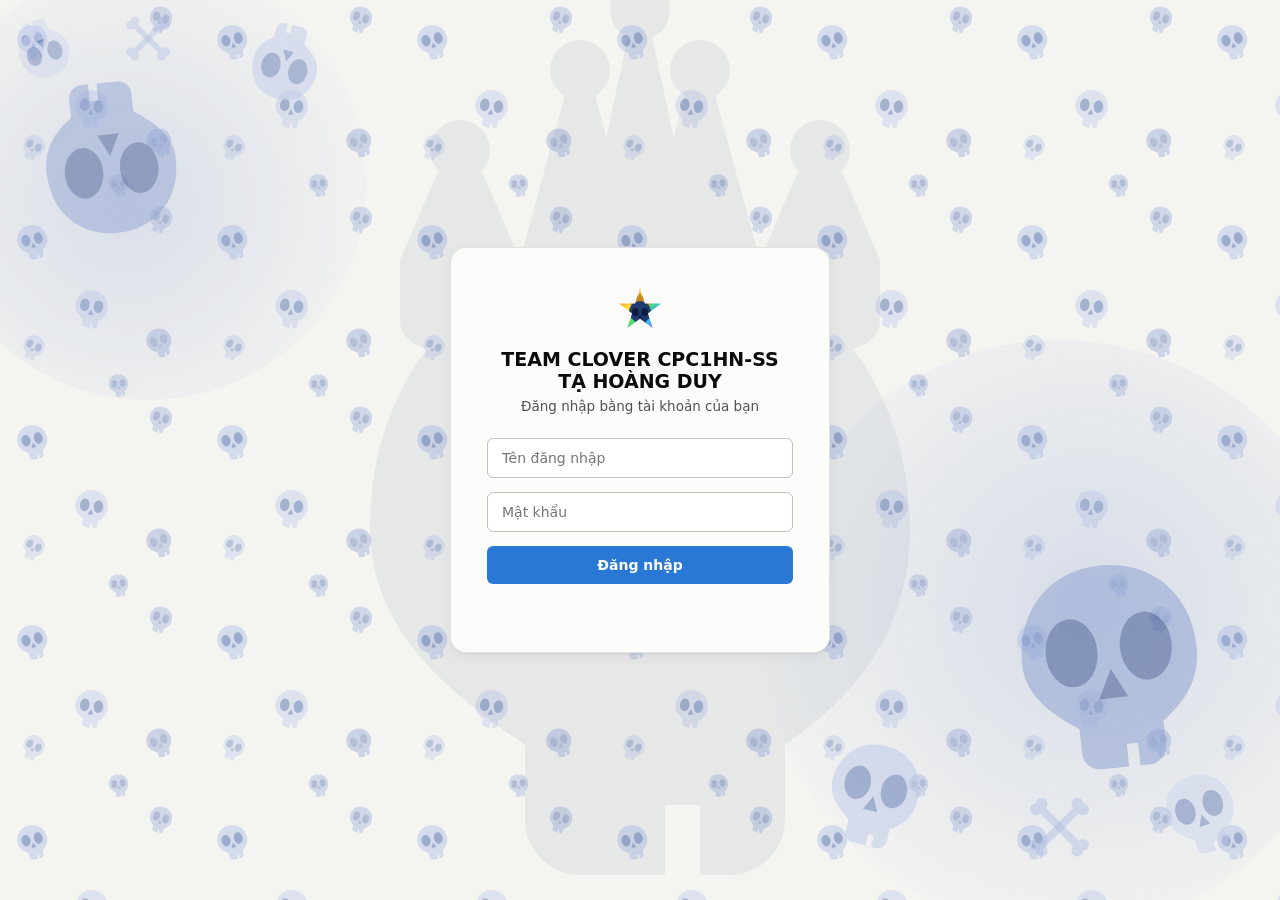
==== site/index.html @ 5c72ccf4 "Update index.html" ====
<!DOCTYPE html>
<html lang="vi">
<head>
<meta charset="UTF-8" />
<meta name="viewport" content="width=device-width, initial-scale=1.0" />
<title>TEAM CLOVER CPC1HN</title>
<link rel="stylesheet" href="style.css" />
<!-- Chart.js được đóng gói NGAY TRONG site (vendor/chart.umd.min.js) thay vì tải
     từ CDN ngoài (cdnjs) — trước đây nếu mạng của người dùng chặn/không vào
     được CDN đó (hay gặp với mạng công ty/mạng di động ở VN) thì biểu đồ toàn
     bộ trang bị trống, chỉ hiện dòng "Không tải được thư viện biểu đồ". Giờ
     Chart.js nằm cùng domain với chính trang web nên luôn tải được. -->
<script src="vendor/chart.umd.min.js"></script>
</head>
<body>

<!-- ============================== LOGIN ============================== -->
<div id="login-screen">
  <form class="login-card" id="login-form">
    <div class="login-logo" role="img" aria-label="CPC1HN"></div>
    <h1 id="login-title">TEAM CLOVER CPC1HN</h1>
    <p class="sub">Đăng nhập bằng tài khoản của bạn</p>
    <input type="text" id="login-username" placeholder="Tên đăng nhập" autocomplete="username" required />
    <input type="password" id="login-password" placeholder="Mật khẩu" autocomplete="current-password" required />
    <button type="submit" id="login-btn">Đăng nhập</button>
    <div class="login-error" id="login-error"></div>
  </form>
</div>

<!-- ============================== APP ============================== -->
<div id="app" class="hidden">
<div class="app-shell">

  <aside class="sidebar">
    <div class="sidebar-brand">
      <div class="login-logo" role="img" aria-label="CPC1HN"></div>
      <div class="sidebar-title" id="app-title">TEAM CLOVER CPC1HN</div>
    </div>
    <nav class="side-nav">
      <button class="tab-btn active" data-tab="thau">
        <span class="tab-icon"><svg viewBox="0 0 20 20" fill="none" stroke="currentColor" stroke-width="1.6"><path d="M5 2.5h7l3 3v12a1 1 0 0 1-1 1H5a1 1 0 0 1-1-1v-14a1 1 0 0 1 1-1Z"/><path d="M12 2.5V6h3"/><path d="M6.5 10.5h7M6.5 13h7M6.5 15.5h4"/></svg></span>
        <span>Thầu</span>
      </button>
      <button class="tab-btn" data-tab="kpi">
        <span class="tab-icon"><svg viewBox="0 0 20 20" fill="none" stroke="currentColor" stroke-width="1.6"><path d="M3 17V3M3 17h14"/><rect x="6" y="10" width="2.4" height="5"/><rect x="10.3" y="7" width="2.4" height="8"/><rect x="14.6" y="4.5" width="2.4" height="10.5"/></svg></span>
        <span>KPI</span>
      </button>
      <button class="tab-btn" data-tab="sales">
        <span class="tab-icon"><svg viewBox="0 0 20 20" fill="none" stroke="currentColor" stroke-width="1.6"><circle cx="7.2" cy="6.5" r="2.5"/><path d="M2.5 17c0-3 2.2-5 4.7-5s4.7 2 4.7 5"/><circle cx="14.3" cy="7.5" r="2"/><path d="M12.8 12.3c1.9.3 3.7 2 3.7 4.7"/></svg></span>
        <span>Khách hàng</span>
      </button>
      <button class="tab-btn" data-tab="giaoviec">
        <span class="tab-icon"><svg viewBox="0 0 20 20" fill="none" stroke="currentColor" stroke-width="1.6"><rect x="4" y="3.5" width="12" height="14" rx="1.5"/><path d="M7.5 3.5V3a1.5 1.5 0 0 1 1.5-1.5h2A1.5 1.5 0 0 1 12.5 3v.5"/><path d="M7 10.6l2 2 4-4.6"/></svg></span>
        <span>Giao việc</span>
      </button>
      <button class="tab-btn" data-tab="chat">
        <span class="tab-icon"><svg viewBox="0 0 20 20" fill="none" stroke="currentColor" stroke-width="1.6"><path d="M2.5 5.5a2 2 0 0 1 2-2h11a2 2 0 0 1 2 2v6a2 2 0 0 1-2 2H8l-3.8 3v-3H4.5a2 2 0 0 1-2-2v-6Z"/></svg></span>
        <span>Trao đổi</span>
      </button>
    </nav>
  </aside>

  <div class="main-col">
    <header class="topbar">
      <div class="topbar-left">
        <div class="updated" id="updated-at">Đang tải dữ liệu…</div>
      </div>
      <div class="topbar-right">
        <span class="user-badge" id="user-badge"></span>
        <button class="btn" id="refresh-btn">↻ Làm mới</button>
        <button class="btn" id="logout-btn">Đăng xuất</button>
      </div>
    </header>

  <main>
    <div id="global-error" class="hidden empty-state"></div>

    <!-- ===================== TAB: THẦU ===================== -->
    <section id="tab-thau" class="tab-panel">
      <div class="filter-bar">
        <select id="thau-filter-tinh"><option value="">Tất cả tỉnh</option></select>
        <select id="thau-filter-nv"><option value="">Tất cả nhân sự phụ trách</option></select>
        <input type="text" class="search-box" id="thau-filter-search" placeholder="Tìm khách hàng, mặt hàng, số HĐ…" />
        <button class="clear-filters" id="thau-clear">Xoá bộ lọc</button>
      </div>

      <div class="stat-grid" id="thau-stats"></div>

      <div class="panel">
        <h2>Tỷ lệ hoàn thành theo Tỉnh</h2>
        <div class="charts-row">
          <div class="chart-box"><canvas id="chart-thau-tinh"></canvas></div>
          <div class="chart-box"><canvas id="chart-thau-nv"></canvas></div>
        </div>
      </div>

      <div class="panel">
        <h2>Hợp đồng sắp hết hạn &amp; tỷ lệ thực hiện thấp (≤ 60 ngày, &lt; 60%)</h2>
        <div class="table-wrap">
          <table class="data-table" id="table-thau-canhbao">
            <thead><tr>
              <th>Khách hàng</th><th>Tỉnh</th><th>Mặt hàng</th><th>Phụ trách</th>
              <th>Hết hạn</th><th class="num">% thực hiện</th>
            </tr></thead>
            <tbody></tbody>
          </table>
        </div>
      </div>

      <div class="panel">
        <h2>Chi tiết tiến độ thầu <span class="count" id="thau-row-count"></span></h2>
        <div class="table-wrap">
          <table class="data-table" id="table-thau">
            <thead><tr>
              <th data-sort="tenKhach">Khách hàng</th>
              <th data-sort="tinh">Tỉnh</th>
              <th data-sort="phuTrach">Phụ trách</th>
              <th data-sort="tenHang">Mặt hàng</th>
              <th data-sort="soHD">Số HĐ</th>
              <th class="num" data-sort="slKeHoach">SL kế hoạch</th>
              <th class="num" data-sort="slThucHien">SL thực hiện</th>
              <th data-sort="tyLe">Tiến độ</th>
              <th data-sort="ngayHetHan">Hết hạn</th>
            </tr></thead>
            <tbody></tbody>
          </table>
        </div>
      </div>
    </section>

    <!-- ===================== TAB: KPI ===================== -->
    <section id="tab-kpi" class="tab-panel hidden">
      <div class="filter-bar">
        <input type="text" class="search-box" id="kpi-filter-search" placeholder="Tìm nhân viên…" />
      </div>

      <div class="stat-grid" id="kpi-stats"></div>

      <div class="panel">
        <h2>Tỉ lệ hoàn thành KPI theo nhân viên — <span id="kpi-thang"></span></h2>
        <div class="chart-box tall"><canvas id="chart-kpi-tyle"></canvas></div>
        <h3 class="kpi-subgroup-title">Bảng xếp hạng (theo tổng điểm cuối cùng)</h3>
        <div class="kpi-leaderboard" id="kpi-leaderboard"></div>
      </div>

      <div class="panel">
        <h2>Chọn nhân viên để xem chi tiết KPI <span class="count" id="kpi-row-count"></span></h2>
        <div class="kpi-emp-picker" id="kpi-emp-picker"></div>
      </div>

      <div class="panel" id="kpi-detail-panel" style="display:none;">
        <div class="kpi-detail-header" id="kpi-detail-header"></div>
        <div class="kpi-checkin-summary" id="kpi-checkin-summary"></div>
        <div class="kpi-result-summary" id="kpi-result-summary"></div>

        <h3 class="kpi-group-title">Nhóm 1 · Doanh số</h3>
        <div class="table-wrap">
          <table class="data-table kpi-detail-table" id="table-kpi-doanhso">
            <thead><tr>
              <th>Chỉ tiêu</th>
              <th>Kế hoạch</th>
              <th class="num">Thực hiện</th>
              <th class="num">Điểm KH</th>
              <th class="num">Điểm TH</th>
              <th>Vượt max</th>
              <th>Ghi chú</th>
            </tr></thead>
            <tbody></tbody>
            <tfoot></tfoot>
          </table>
        </div>

        <h3 class="kpi-group-title">Nhóm 2 · Sản phẩm trọng tâm</h3>
        <div id="kpi-sp-groups"></div>
        <div class="kpi-group-total-bar" id="kpi-sp-subtotal"></div>

        <h3 class="kpi-bonus-title">Điểm cộng thêm</h3>
        <div class="table-wrap">
          <table class="data-table kpi-detail-table" id="table-kpi-bonus">
            <thead><tr>
              <th>Mô tả</th>
              <th>Điểm tối đa</th>
              <th class="num">Điểm đạt được</th>
            </tr></thead>
            <tbody></tbody>
          </table>
        </div>

        <h3 class="kpi-tru-title">Điểm trừ KPI</h3>
        <div class="table-wrap">
          <table class="data-table kpi-detail-table" id="table-kpi-tru">
            <thead><tr>
              <th>Mục</th>
              <th>Trạng thái</th>
              <th class="num">Mức trừ</th>
              <th class="num">Điểm trừ thực tế</th>
            </tr></thead>
            <tbody></tbody>
          </table>
        </div>

        <div class="kpi-final-score" id="kpi-final-score"></div>

        <div class="kpi-save-status" id="kpi-save-status"></div>
      </div>
    </section>

    <!-- ===================== TAB: SALE ===================== -->
    <section id="tab-sales" class="tab-panel hidden">
      <div class="filter-bar">
        <select id="sales-filter-tinh"><option value="">Tất cả tỉnh</option></select>
        <select id="sales-filter-nv"><option value="">Tất cả nhân viên</option></select>
        <select id="sales-filter-nhom"><option value="">Tất cả nhóm hàng</option></select>
        <input type="date" id="sales-filter-from" title="Từ ngày" />
        <input type="date" id="sales-filter-to" title="Đến ngày" />
        <input type="text" class="search-box" id="sales-filter-search" placeholder="Tìm khách hàng, mặt hàng…" />
        <button class="clear-filters" id="sales-clear">Xoá bộ lọc</button>
      </div>

      <div class="stat-grid" id="sales-stats"></div>

      <div class="panel">
        <h2>Doanh thu theo thời gian</h2>
        <div class="chart-box tall"><canvas id="chart-sales-time"></canvas></div>
      </div>

      <div class="panel">
        <h2>Doanh thu theo Tỉnh &amp; Nhóm hàng</h2>
        <div class="charts-row">
          <div class="chart-box"><canvas id="chart-sales-tinh"></canvas></div>
          <div class="chart-box"><canvas id="chart-sales-nhom"></canvas></div>
        </div>
      </div>

      <div class="panel">
        <h2>Top khách hàng theo doanh thu <span class="count" id="sales-cust-count"></span></h2>
        <div class="table-wrap">
          <table class="data-table" id="table-sales-cust">
            <thead><tr>
              <th data-sort="tenKhach">Khách hàng</th>
              <th data-sort="tinh">Tỉnh</th>
              <th data-sort="nhanVien">Nhân viên</th>
              <th class="num" data-sort="soDon">Số đơn</th>
              <th class="num" data-sort="doanhThu">Tổng doanh thu</th>
            </tr></thead>
            <tbody></tbody>
          </table>
        </div>
      </div>

      <div class="panel">
        <h2>Chi tiết đơn hàng <span class="count" id="sales-row-count"></span></h2>
        <div class="table-wrap">
          <table class="data-table" id="table-sales">
            <thead><tr>
              <th data-sort="ngay">Ngày</th>
              <th data-sort="nhanVien">Nhân viên</th>
              <th data-sort="tenKhach">Khách hàng</th>
              <th data-sort="tinh">Tỉnh</th>
              <th data-sort="nhomHang">Nhóm hàng</th>
              <th data-sort="tenHang">Mặt hàng</th>
              <th class="num" data-sort="soLuong">SL</th>
              <th class="num" data-sort="doanhThu">Doanh thu</th>
            </tr></thead>
            <tbody></tbody>
          </table>
        </div>
      </div>
    </section>

    <!-- ===================== TAB: GIAO VIỆC ===================== -->
    <section id="tab-giaoviec" class="tab-panel hidden">
      <div class="panel" id="giaoviec-new-panel">
        <h2>Giao việc mới</h2>
        <form class="giaoviec-form" id="giaoviec-form">
          <label class="giaoviec-field">
            <span>Chọn nhân viên</span>
            <select id="giaoviec-nv" required><option value="">— Chọn nhân viên —</option></select>
          </label>
          <div class="giaoviec-form-row">
            <label class="giaoviec-field">
              <span>Tên nhiệm vụ</span>
              <input type="text" id="giaoviec-ten" required maxlength="200" placeholder="VD: Khảo sát nhà thuốc khu vực A" />
            </label>
            <label class="giaoviec-field">
              <span>Ngày thực hiện</span>
              <input type="date" id="giaoviec-ngay" />
            </label>
          </div>
          <label class="giaoviec-field">
            <span>Nội dung công việc</span>
            <textarea id="giaoviec-noidung" rows="4" maxlength="4000" placeholder="Mô tả chi tiết công việc cần làm…"></textarea>
          </label>
          <div class="giaoviec-form-actions">
            <button type="submit" class="btn btn-primary" id="giaoviec-submit-btn">Giao việc</button>
            <span class="giaoviec-form-status" id="giaoviec-form-status"></span>
          </div>
        </form>
      </div>

      <div class="panel" id="giaoviec-byemployee-panel">
        <h2>Nhiệm vụ theo từng nhân viên</h2>
        <div id="giaoviec-by-employee"></div>
      </div>

      <div class="panel">
        <h2>Danh sách nhiệm vụ <span class="count" id="giaoviec-count"></span></h2>
        <div id="giaoviec-list"></div>
      </div>
    </section>

    <!-- ===================== TAB: TRAO ĐỔI ===================== -->
    <section id="tab-chat" class="tab-panel hidden">
      <div class="chat-shell">
        <aside class="chat-contacts" id="chat-contacts">
          <div class="chat-contacts-title">
            <svg viewBox="0 0 20 20" fill="none" stroke="currentColor" stroke-width="1.7"><path d="M6.7 8.7a2.6 2.6 0 1 0 0-5.2 2.6 2.6 0 0 0 0 5.2Z"/><path d="M2 16.3c.5-3.3 2.1-4.9 4.7-4.9s4.2 1.6 4.7 4.9"/><path d="M13.6 8.4a2.05 2.05 0 1 0 0-4.1 2.05 2.05 0 0 0 0 4.1Z"/><path d="M13.1 11.5c1.9.4 3 1.8 3.4 4.5"/></svg>
            <span>Nhân viên</span>
          </div>
          <div class="chat-contacts-list" id="chat-contacts-list"></div>
        </aside>
        <div class="chat-thread-wrap">
          <div class="chat-thread-header" id="chat-thread-header">Đang tải…</div>
          <div class="chat-messages" id="chat-messages"></div>
          <form class="chat-input-bar" id="chat-form">
            <input type="text" id="chat-input" placeholder="Nhập tin nhắn…" autocomplete="off" maxlength="2000" />
            <button type="submit" class="btn btn-primary" id="chat-send-btn">Gửi</button>
          </form>
          <div class="chat-error" id="chat-error"></div>
        </div>
      </div>
    </section>
  </main>

  <footer class="app-footer">Dữ liệu lấy trực tiếp từ Google Sheets qua Apps Script API.</footer>
  </div>
</div>
</div>

<script src="config.js"></script>
<script src="app.js"></script>
</body>
</html>
---- site/style.css ----
/* ============================================================================
   DESIGN TOKENS (nguồn: dataviz skill – palette.md, light mode)
   ============================================================================ */
:root {
  color-scheme: light;
  --surface-1: #fcfcfb;
  --page-plane: #f4f4f1;
  --text-primary: #0b0b0b;
  --text-secondary: #52514e;
  --text-muted: #898781;
  --gridline: #e1e0d9;
  --baseline: #c3c2b7;
  --border: rgba(11, 11, 11, 0.10);

  --series-1: #2a78d6; /* blue */
  --series-2: #eb6834; /* orange */
  --series-3: #1baf7a; /* aqua */
  --series-4: #eda100; /* yellow */
  --series-5: #e87ba4; /* magenta */
  --series-6: #008300; /* green */
  --series-7: #4a3aa7; /* violet */
  --series-8: #e34948; /* red */

  --status-good: #0ca30c;
  --status-warning: #fab219;
  --status-serious: #ec835a;
  --status-critical: #d03b3b;

  --seq-100: #cde2fb;
  --seq-400: #3987e5;
  --seq-550: #1c5cab;

  --radius-s: 6px;
  --radius-m: 10px;
  --radius-l: 16px;
  --shadow-card: 0 1px 2px rgba(11, 11, 11, 0.06), 0 4px 16px rgba(11, 11, 11, 0.05);
  font-variant-numeric: proportional-nums;

  /* watermark logo CPC1HN rất mờ, đặt chính giữa nền website (tự tạo từ logo, giảm độ đậm) */
  --decor-watermark: url('[data-uri]');

  /* mẫu hoa văn hoa & bướm nhỏ, lặp lại (tileable) — phủ khắp nền trang, phía sau mọi khối nội dung */
  --decor-tile: url('[data-uri]');

  /* cụm hoa & bướm lớn (tự vẽ, dạng SVG nhúng) dùng làm điểm nhấn ở góc màn hình */
  --decor-flowers: url('[data-uri]');
}

* { box-sizing: border-box; }
html, body { height: 100%; }
body {
  margin: 0;
  background-color: var(--page-plane);
  /* Lớp 1 (trên): watermark logo CPC1HN rất to, rất mờ, luôn đứng yên ở chính giữa màn hình.
     Lớp 2 (dưới): hoa văn hoa & bướm lặp khắp nền trang.
     Cả hai đều là nền của <body> nên luôn nằm dưới mọi thẻ/bảng/biểu đồ — không bao giờ che dữ liệu. */
  background-image: var(--decor-watermark), var(--decor-tile);
  background-repeat: no-repeat, repeat;
  background-position: center center, 0 0;
  background-size: min(60vw, 640px) auto, 200px 200px;
  background-attachment: fixed, fixed;
  color: var(--text-primary);
  font-family: system-ui, -apple-system, "Segoe UI", sans-serif;
  -webkit-font-smoothing: antialiased;
}

@media (max-width: 640px) {
  body { background-size: min(85vw, 420px) auto, 200px 200px; }
}

button, input, select { font-family: inherit; font-size: inherit; }

.hidden { display: none !important; }

/* ============================================================================
   LOGIN SCREEN
   ============================================================================ */
#login-screen {
  min-height: 100vh;
  display: flex;
  align-items: center;
  justify-content: center;
  padding: 24px;
}
.login-card {
  background: var(--surface-1);
  border: 1px solid var(--border);
  border-radius: var(--radius-l);
  box-shadow: var(--shadow-card);
  padding: 40px 36px;
  width: 100%;
  max-width: 380px;
  text-align: center;
}
.login-card h1 {
  font-size: 19px;
  margin: 4px 0 6px;
}
.login-card p.sub {
  color: var(--text-secondary);
  font-size: 13.5px;
  margin: 0 0 24px;
}
.login-card input[type="password"],
.login-card input[type="text"] {
  width: 100%;
  padding: 11px 14px;
  border: 1px solid var(--baseline);
  border-radius: var(--radius-s);
  font-size: 14px;
  margin-bottom: 14px;
  outline: none;
}
.login-card input[type="password"]:focus,
.login-card input[type="text"]:focus {
  border-color: var(--series-1);
  box-shadow: 0 0 0 3px rgba(42, 120, 214, 0.15);
}
.login-card button {
  width: 100%;
  padding: 11px 14px;
  border: none;
  border-radius: var(--radius-s);
  background: var(--series-1);
  color: #fff;
  font-weight: 600;
  font-size: 14px;
  cursor: pointer;
}
.login-card button:hover { background: #2166b8; }
.login-card button:disabled { opacity: .6; cursor: default; }
.login-error {
  color: var(--status-critical);
  font-size: 13px;
  margin-top: 12px;
  min-height: 16px;
}
.login-logo {
  width: 44px; height: 44px;
  clip-path: polygon(50% 0%, 61% 35%, 98% 35%, 68% 58%, 79% 91%, 50% 70%, 21% 91%, 32% 58%, 2% 35%, 39% 35%);
  -webkit-clip-path: polygon(50% 0%, 61% 35%, 98% 35%, 68% 58%, 79% 91%, 50% 70%, 21% 91%, 32% 58%, 2% 35%, 39% 35%);
  background: url('[data-uri]') center / 60% no-repeat, linear-gradient(135deg, #ff3b3b 0%, #ff9f3b 18%, #ffe93b 36%, #4bdc6c 54%, #3bb8ff 72%, #8a5cff 88%, #ff3bd6 100%);
  filter: drop-shadow(0 1px 3px rgba(0,0,0,0.25));
  margin: 0 auto 16px;
}


/* ============================================================================
   TRANG TRÍ HOA & BƯỚM — nền màn hình đăng nhập
   (chỉ trang trí góc màn hình, không che nội dung/thẻ đăng nhập)
   ============================================================================ */
#login-screen { position: relative; overflow: hidden; }
#login-screen::before,
#login-screen::after {
  content: "";
  position: fixed;
  background: var(--decor-flowers) no-repeat center / contain;
  pointer-events: none;
  z-index: 0;
}
#login-screen::before {
  width: 620px;
  height: 620px;
  bottom: -60px;
  right: -60px;
  opacity: 1;
}
#login-screen::after {
  width: 460px;
  height: 460px;
  top: -60px;
  left: -60px;
  transform: rotate(180deg);
  opacity: 0.9;
}
.login-card { position: relative; z-index: 1; }

@media (max-width: 520px) {
  #login-screen::before { width: 360px; height: 360px; }
  #login-screen::after { width: 260px; height: 260px; }
}

/* ============================================================================
   APP SHELL — sidebar tối (navy) + khu vực nội dung sáng
   ============================================================================ */
:root {
  --sidebar-bg: #0f1b3d;
  --sidebar-bg-2: #16234a;
  --sidebar-text: #aab4d4;
  --sidebar-text-active: #ffffff;
  --sidebar-active-bg: #1e3a70;
  --sidebar-width: 210px;
}

#app { min-height: 100vh; position: relative; z-index: 0; }
.app-shell { display: flex; min-height: 100vh; }

/* Hoa & bướm trang trí góc màn hình khi đã đăng nhập — mờ, nằm dưới mọi khối dữ liệu
   nên không bao giờ che số liệu (khối panel/bảng nào phủ lên trên sẽ tự động che nó). */
#app::before,
#app::after {
  content: "";
  position: fixed;
  background: var(--decor-flowers) no-repeat center / contain;
  pointer-events: none;
  z-index: -1;
}
#app::before { width: 460px; height: 460px; bottom: -30px; right: -30px; opacity: 0.85; }
#app::after { width: 320px; height: 320px; top: -30px; left: -30px; transform: rotate(180deg); opacity: 0.55; }

/* ---- Sidebar ---- */
.sidebar {
  width: var(--sidebar-width);
  flex: 0 0 var(--sidebar-width);
  background: linear-gradient(180deg, var(--sidebar-bg) 0%, var(--sidebar-bg-2) 100%);
  display: flex;
  flex-direction: column;
  position: sticky;
  top: 0;
  height: 100vh;
  overflow-y: auto;
}
/* hoa & bướm phủ SUỐT chiều cao thanh menu — chỉ để trang trí, mix-blend-mode giúp màu pastel nổi nhẹ trên nền navy */
.sidebar::after {
  content: "";
  position: absolute;
  inset: 0;
  background: var(--decor-tile) repeat;
  background-size: 130px 130px;
  mix-blend-mode: screen;
  opacity: 0.6;
  pointer-events: none;
  z-index: 0;
}
.sidebar-brand {
  display: flex;
  align-items: center;
  gap: 10px;
  padding: 20px 18px;
  border-bottom: 1px solid rgba(255,255,255,0.08);
  position: relative;
  z-index: 1;
}
.sidebar-brand .login-logo { margin: 0; width: 38px; height: 38px; border-radius: 8px; flex: none; }
.sidebar-title {
  font-size: 17px;
  font-weight: 800;
  letter-spacing: .015em;
  color: #fff;
  line-height: 1.25;
}
.side-nav { display: flex; flex-direction: column; gap: 4px; padding: 16px 12px; position: relative; z-index: 1; }
.side-nav .tab-btn {
  display: flex;
  align-items: center;
  gap: 12px;
  border: none;
  background: none;
  color: var(--sidebar-text);
  padding: 11px 14px;
  border-radius: 12px;
  font-size: 15px;
  font-weight: 700;
  letter-spacing: .01em;
  cursor: pointer;
  text-align: left;
  white-space: nowrap;
  transition: background .15s ease, color .15s ease;
}
.side-nav .tab-btn .tab-icon {
  display: flex;
  align-items: center;
  justify-content: center;
  width: 32px;
  height: 32px;
  border-radius: 10px;
  background: rgba(255,255,255,0.07);
  flex: none;
  transition: background .15s ease;
}
.side-nav .tab-btn svg { width: 19px; height: 19px; stroke-width: 1.9; flex: none; opacity: 0.9; }
.side-nav .tab-btn:hover:not(.active) { background: rgba(255,255,255,0.06); color: #fff; }
.side-nav .tab-btn:hover:not(.active) .tab-icon { background: rgba(255,255,255,0.13); }
.side-nav .tab-btn.active { background: var(--sidebar-active-bg); color: var(--sidebar-text-active); }
.side-nav .tab-btn.active .tab-icon { background: rgba(255,255,255,0.2); }
.side-nav .tab-btn.active svg { opacity: 1; }

/* ---- Main column ---- */
.main-col { flex: 1; min-width: 0; display: flex; flex-direction: column; }

header.topbar {
  background: var(--surface-1);
  border-bottom: 1px solid var(--border);
  padding: 14px 24px;
  display: flex;
  align-items: center;
  justify-content: space-between;
  position: sticky;
  top: 0;
  z-index: 20;
}
.topbar-left { display: flex; align-items: center; gap: 12px; }
.topbar .updated {
  font-size: 12.5px; color: var(--text-muted);
}
.topbar-right { display: flex; align-items: center; gap: 10px; }
.btn {
  border: 1px solid var(--baseline);
  background: var(--surface-1);
  color: var(--text-primary);
  padding: 7px 13px;
  border-radius: var(--radius-s);
  font-size: 13px;
  cursor: pointer;
  display: inline-flex;
  align-items: center;
  gap: 6px;
}
.btn:hover { background: var(--page-plane); }
.btn-primary { background: var(--series-1); border-color: var(--series-1); color: #fff; }
.btn-primary:hover { background: #2166b8; }
.user-badge {
  font-size: 12.5px;
  color: var(--text-secondary);
  padding: 6px 10px;
  border-radius: 999px;
  background: var(--page-plane);
  border: 1px solid var(--border);
}
.user-badge b { color: var(--text-primary); }

main { flex: 1; padding: 20px 24px 60px; max-width: 1400px; width: 100%; margin: 0 auto; }

/* ============================================================================
   FILTER BAR — dạng viên thuốc (pill) giống mẫu
   ============================================================================ */
.filter-bar {
  display: flex;
  flex-wrap: wrap;
  gap: 10px;
  margin-bottom: 18px;
  align-items: center;
}
.filter-bar select, .filter-bar input[type="text"], .filter-bar input[type="date"] {
  padding: 8px 14px;
  border: 1px solid var(--baseline);
  border-radius: 999px;
  background: var(--surface-1);
  font-size: 13px;
  color: var(--text-primary);
  min-width: 130px;
}
.filter-bar .search-box { min-width: 220px; flex: 1 1 220px; border-radius: var(--radius-s) !important; }
.filter-bar .clear-filters {
  font-size: 12.5px;
  color: var(--series-1);
  background: none;
  border: none;
  cursor: pointer;
  padding: 8px 4px;
}

@media (max-width: 900px) {
  .app-shell { flex-direction: column; }
  .sidebar { width: 100%; flex: none; height: auto; position: static; }
  .side-nav { flex-direction: row; overflow-x: auto; padding: 10px 14px 14px; }
  .side-nav .tab-btn { flex: none; }
  .sidebar::after { display: none; }
  #app::before { width: 200px; height: 200px; }
  #app::after { display: none; }
}

/* ============================================================================
   STAT TILES
   ============================================================================ */
.stat-grid {
  display: grid;
  grid-template-columns: repeat(auto-fit, minmax(190px, 1fr));
  gap: 12px;
  margin-bottom: 20px;
}
.stat-tile {
  background: var(--surface-1);
  border: 1px solid var(--border);
  border-radius: var(--radius-m);
  padding: 16px 18px;
  box-shadow: var(--shadow-card);
}
.stat-tile .label {
  font-size: 12px;
  color: var(--text-secondary);
  margin-bottom: 6px;
  font-weight: 600;
  text-transform: uppercase;
  letter-spacing: .02em;
}
.stat-tile .value {
  font-size: 24px;
  font-weight: 700;
  font-variant-numeric: tabular-nums;
}
.stat-tile .sub { font-size: 12px; color: var(--text-muted); margin-top: 4px; }

/* ============================================================================
   CARD / PANEL
   ============================================================================ */
.panel {
  background: var(--surface-1);
  border: 1px solid var(--border);
  border-radius: var(--radius-m);
  box-shadow: var(--shadow-card);
  padding: 18px 18px 8px;
  margin-bottom: 20px;
}
.panel h2 {
  font-size: 14px;
  margin: 0 0 14px;
  font-weight: 700;
}
.panel h2 .count { color: var(--text-muted); font-weight: 500; }

.charts-row {
  display: grid;
  grid-template-columns: repeat(auto-fit, minmax(320px, 1fr));
  gap: 16px;
}
.chart-box { position: relative; height: 260px; }
.chart-box.tall { height: 320px; }

/* ============================================================================
   TABLE
   ============================================================================ */
.table-wrap { overflow-x: auto; border-radius: var(--radius-m); border: 1px solid var(--border); }
table.data-table {
  width: 100%;
  border-collapse: collapse;
  font-size: 13px;
}
table.data-table th {
  position: sticky; top: 0;
  background: var(--sidebar-active-bg);
  text-align: left;
  padding: 10px 12px;
  font-size: 11.5px;
  text-transform: uppercase;
  letter-spacing: .02em;
  color: #dfe6f7;
  border-bottom: 1px solid var(--sidebar-active-bg);
  cursor: pointer;
  white-space: nowrap;
}
table.data-table th.sorted { color: #fff; }
table.data-table tbody tr:nth-child(even) { background: rgba(15,27,61,0.025); }
table.data-table td {
  padding: 9px 10px;
  border-bottom: 1px solid var(--gridline);
  vertical-align: middle;
  color: var(--text-primary);
}
table.data-table tbody tr:hover { background: var(--page-plane); }
table.data-table td.num, table.data-table th.num { text-align: right; font-variant-numeric: tabular-nums; }
.muted { color: var(--text-muted); }
.small { font-size: 12px; }

/* progress bar cell */
.progress-cell { display: flex; align-items: center; gap: 8px; min-width: 130px; }
.progress-track {
  flex: 1;
  height: 6px;
  background: var(--gridline);
  border-radius: 4px;
  overflow: hidden;
}
.progress-fill { height: 100%; border-radius: 4px; }
.progress-fill.good { background: var(--status-good); }
.progress-fill.warn { background: var(--status-warning); }
.progress-fill.critical { background: var(--status-critical); }
.progress-pct { font-size: 12px; font-weight: 600; min-width: 40px; text-align: right; font-variant-numeric: tabular-nums; }

.chip {
  display: inline-flex;
  align-items: center;
  gap: 4px;
  padding: 2px 8px;
  border-radius: 999px;
  font-size: 11.5px;
  font-weight: 600;
}
.chip.good { background: rgba(12,163,12,0.12); color: #086b08; }
.chip.warn { background: rgba(250,178,25,0.18); color: #8a5c00; }
.chip.critical { background: rgba(208,59,59,0.12); color: #a02323; }
.chip::before { content: ""; width: 6px; height: 6px; border-radius: 50%; background: currentColor; }

.empty-state {
  text-align: center;
  padding: 40px 20px;
  color: var(--text-muted);
  font-size: 13.5px;
}

/* Employee detail row */
tr.emp-detail-row td { background: var(--page-plane); padding: 14px; }
.detail-grid {
  display: grid;
  grid-template-columns: repeat(auto-fit, minmax(150px, 1fr));
  gap: 10px;
}
.detail-metric {
  background: var(--surface-1);
  border: 1px solid var(--border);
  border-radius: var(--radius-s);
  padding: 10px 12px;
}
.detail-metric .k { font-size: 11px; color: var(--text-muted); text-transform: uppercase; margin-bottom: 4px; }
.detail-metric .v { font-size: 15px; font-weight: 700; }
.detail-metric .v2 { font-size: 11.5px; color: var(--text-secondary); margin-top: 2px; }

.chip.muted { background: var(--page-plane); color: var(--text-muted); }
.chip.muted::before { display: none; }

/* ============================================================================
   TAB: KPI — chọn nhân viên xem/sửa bảng KPI chi tiết của riêng người đó
   ============================================================================ */
.kpi-emp-picker {
  display: flex;
  flex-wrap: wrap;
  gap: 8px;
}
.kpi-emp-chip {
  display: flex;
  flex-direction: column;
  align-items: flex-start;
  gap: 2px;
  padding: 8px 14px;
  border-radius: var(--radius-m);
  border: 1px solid var(--border);
  background: var(--page-plane);
  cursor: pointer;
  font-family: inherit;
  text-align: left;
  min-width: 130px;
}
.kpi-emp-chip .kpi-emp-name { font-size: 13px; font-weight: 600; color: var(--text-primary); }
.kpi-emp-chip .kpi-emp-pct { font-size: 12px; font-weight: 700; }
.kpi-emp-chip.good .kpi-emp-pct { color: #086b08; }
.kpi-emp-chip.warn .kpi-emp-pct { color: #8a5c00; }
.kpi-emp-chip.critical .kpi-emp-pct { color: #a02323; }
.kpi-emp-chip:hover { border-color: var(--series-1); }
.kpi-emp-chip.active {
  background: var(--sidebar-active-bg);
  border-color: var(--sidebar-active-bg);
}
.kpi-emp-chip.active .kpi-emp-name { color: #fff; }
.kpi-emp-chip.active .kpi-emp-pct { color: #dfe6f7; }

.kpi-detail-header { margin-bottom: 16px; }
.kpi-detail-title {
  font-size: 16px;
  font-weight: 700;
  display: flex;
  align-items: center;
}
.kpi-detail-meta { font-size: 12.5px; color: var(--text-secondary); margin-top: 4px; }
.kpi-checkin-summary {
  font-size: 12.5px;
  color: var(--text-secondary);
  background: var(--page-plane);
  border: 1px solid var(--border-soft, #e1e0d9);
  border-radius: 8px;
  padding: 8px 12px;
  margin: 12px 0 16px;
}

/* Ô tóm tắt "ĐẠT KPI" / "BỊ LIỆT KPI" + lý do, hiển thị ngay đầu chi tiết */
.kpi-result-summary {
  border-radius: 10px;
  padding: 12px 14px;
  margin-bottom: 20px;
  border: 1px solid var(--border-soft, #e1e0d9);
}
.kpi-result-summary.ok { background: rgba(12,163,12,0.07); border-color: rgba(12,163,12,0.3); }
.kpi-result-summary.fail { background: rgba(208,59,59,0.07); border-color: rgba(208,59,59,0.3); }
.kpi-result-top { display: flex; align-items: center; gap: 12px; flex-wrap: wrap; }
.kpi-result-score { font-size: 12.5px; color: var(--text-secondary); }
.kpi-result-reasons { margin: 8px 0 0; padding-left: 20px; font-size: 12.5px; color: var(--status-critical); }
.kpi-result-reasons li { margin-bottom: 3px; }

.kpi-group-title { font-size: 14.5px; margin: 26px 0 10px; font-weight: 700; }
.kpi-group-title:first-of-type { margin-top: 4px; }
.kpi-subgroup-title { font-size: 13px; margin: 16px 0 8px; color: var(--text-secondary); font-weight: 700; }

.kpi-detail-table tfoot td { padding: 0; border-top: none; }
.kpi-bonus-title, .kpi-tru-title { font-size: 13.5px; margin: 22px 0 10px; }

/* Dòng tổng điểm của MỖI NHÓM chỉ tiêu (Doanh số / Sản phẩm trọng tâm) — dùng
   chung 1 kiểu: căn giữa, chữ đậm, có nền nổi bật, đặt ngay dưới bảng/nhóm đó
   để dễ thấy ngay không cần dò từng cột. Nhóm 1 dùng trong 1 ô <td colspan>
   của tfoot bảng; Nhóm 2 dùng trong 1 <div> riêng (không phải bảng) — cùng
   class nên nhìn giống hệt nhau. */
.kpi-group-total-bar {
  display: block;
  text-align: center;
  font-size: 15px;
  font-weight: 700;
  color: var(--text-primary);
  background: rgba(42,120,214,0.09);
  border: 1px solid rgba(42,120,214,0.25);
  border-radius: var(--radius-s);
  padding: 10px 14px;
  margin: 6px 0 14px;
}
.kpi-group-total-bar b { color: var(--series-1); font-size: 16px; }

/* Mục tổng điểm cuối cùng "X điểm kpis / 1000 điểm kpis" ở cuối trang chi tiết
   KPI, sau khi đã cộng "Điểm cộng thêm" và trừ "Điểm trừ KPI" — nền xanh navy
   đậm cùng tông với sidebar/header của trang để thật nổi bật, chữ trắng/sáng
   màu để tương phản rõ (khác bản trước dùng chữ xám mờ trên nền tối, khó đọc). */
.kpi-final-score {
  display: flex;
  align-items: baseline;
  justify-content: center;
  text-align: center;
  gap: 10px;
  flex-wrap: wrap;
  margin-top: 26px;
  padding: 20px 22px;
  border-radius: var(--radius-m);
  background: linear-gradient(135deg, var(--sidebar-bg) 0%, var(--sidebar-active-bg) 100%);
  border: 1px solid var(--sidebar-active-bg);
  box-shadow: var(--shadow-card);
}
.kpi-final-score-label {
  width: 100%;
  font-size: 12.5px;
  font-weight: 700;
  text-transform: uppercase;
  letter-spacing: .04em;
  color: #dfe6f7;
  margin-bottom: 2px;
}
.kpi-final-score-value { font-size: 32px; font-weight: 800; color: #ffffff; font-variant-numeric: tabular-nums; }
.kpi-final-score-sep { font-size: 20px; color: #9db2e0; }
.kpi-final-score-max { font-size: 18px; font-weight: 600; color: #cddaf5; font-variant-numeric: tabular-nums; }

.kpi-input {
  width: 100px;
  padding: 6px 8px;
  border: 1px solid var(--baseline);
  border-radius: var(--radius-s);
  font-size: 13px;
  text-align: right;
  font-variant-numeric: tabular-nums;
}
.kpi-input:focus { border-color: var(--series-1); box-shadow: 0 0 0 3px rgba(42, 120, 214, 0.15); outline: none; }
.kpi-input:disabled { opacity: .6; }
.kpi-input-text { width: 100%; min-width: 160px; text-align: left; }
.kpi-select.kpi-input { width: auto; min-width: 120px; text-align: left; }
.kpi-input-number { width: 128px; } /* đủ rộng cho số có dấu chấm, vd "250.000.000" */

/* Bảng xếp hạng huy chương trên panel "Tỉ lệ hoàn thành KPI" */
.kpi-leaderboard { display: flex; flex-direction: column; gap: 6px; margin-top: 12px; }
.kpi-leaderboard-row {
  display: flex;
  align-items: center;
  gap: 10px;
  padding: 8px 12px;
  border-radius: var(--radius-s);
  background: var(--page-plane);
  border: 1px solid var(--border-soft, #e1e0d9);
}
.kpi-leaderboard-row.top3 { background: rgba(250,178,25,0.08); border-color: rgba(250,178,25,0.3); }
.kpi-medal { font-size: 18px; width: 26px; text-align: center; flex-shrink: 0; }
.kpi-rank-num { font-size: 12.5px; font-weight: 700; color: var(--text-muted); width: 26px; text-align: center; flex-shrink: 0; }
.kpi-leaderboard-name { font-size: 13px; font-weight: 600; flex: 1; }
.kpi-leaderboard-score { font-size: 12.5px; color: var(--text-secondary); font-variant-numeric: tabular-nums; }

.kpi-save-status {
  margin-top: 14px;
  font-size: 12.5px;
  color: var(--text-muted);
  min-height: 16px;
}
.kpi-save-status.ok { color: var(--status-good); }
.kpi-save-status.error { color: var(--status-critical); }

/* ============================================================================
   TAB: TRAO ĐỔI (chat riêng Admin ↔ từng nhân viên)
   ============================================================================ */
.chat-shell {
  display: flex;
  gap: 16px;
  height: calc(100vh - 210px);
  min-height: 420px;
}
.chat-contacts {
  width: 240px;
  flex: none;
  background: var(--surface-1);
  border: 1px solid var(--border);
  border-radius: var(--radius-m);
  box-shadow: var(--shadow-card);
  display: flex;
  flex-direction: column;
  overflow: hidden;
}
.chat-contacts-title {
  padding: 14px 16px;
  font-size: 12px;
  font-weight: 700;
  text-transform: uppercase;
  letter-spacing: .02em;
  color: var(--text-muted);
  border-bottom: 1px solid var(--border);
}
.chat-contacts-list { flex: 1; overflow-y: auto; padding: 6px; }
.chat-contact-item {
  display: flex;
  align-items: center;
  justify-content: space-between;
  gap: 8px;
  width: 100%;
  text-align: left;
  border: none;
  background: none;
  padding: 10px 10px;
  border-radius: var(--radius-s);
  font-size: 13.5px;
  color: var(--text-primary);
  cursor: pointer;
}
.chat-contact-item:hover { background: var(--page-plane); }
.chat-contact-item.active { background: var(--series-1); color: #fff; }
.chat-contact-item.active .chip { color: inherit; }
.chat-contact-name { overflow: hidden; text-overflow: ellipsis; white-space: nowrap; }

.chat-thread-wrap {
  flex: 1;
  min-width: 0;
  display: flex;
  flex-direction: column;
  background: var(--surface-1);
  border: 1px solid var(--border);
  border-radius: var(--radius-m);
  box-shadow: var(--shadow-card);
  overflow: hidden;
}
.chat-thread-header {
  padding: 14px 18px;
  font-size: 13.5px;
  font-weight: 700;
  border-bottom: 1px solid var(--border);
  color: var(--text-primary);
}
.chat-messages {
  flex: 1;
  overflow-y: auto;
  padding: 16px 18px;
  display: flex;
  flex-direction: column;
  gap: 10px;
  background: var(--page-plane);
}
.chat-bubble-row { display: flex; }
.chat-bubble-row.mine { justify-content: flex-end; }
.chat-bubble-row.theirs { justify-content: flex-start; }
.chat-bubble {
  max-width: 70%;
  padding: 8px 12px;
  border-radius: 14px;
  font-size: 13.5px;
  line-height: 1.4;
  box-shadow: 0 1px 2px rgba(11,11,11,0.06);
}
.chat-bubble-row.mine .chat-bubble { background: var(--series-1); color: #fff; border-bottom-right-radius: 4px; }
.chat-bubble-row.theirs .chat-bubble { background: var(--surface-1); color: var(--text-primary); border: 1px solid var(--border); border-bottom-left-radius: 4px; }
.chat-bubble-sender { font-size: 11px; font-weight: 700; color: var(--series-1); margin-bottom: 2px; }
.chat-bubble-text { white-space: pre-wrap; word-break: break-word; }
.chat-bubble-time { font-size: 10.5px; opacity: .7; margin-top: 3px; text-align: right; }

.chat-input-bar {
  display: flex;
  gap: 10px;
  padding: 12px 16px;
  border-top: 1px solid var(--border);
}
.chat-input-bar input {
  flex: 1;
  padding: 10px 14px;
  border: 1px solid var(--baseline);
  border-radius: 999px;
  font-size: 13.5px;
  outline: none;
}
.chat-input-bar input:focus { border-color: var(--series-1); box-shadow: 0 0 0 3px rgba(42,120,214,0.15); }
.chat-error { padding: 0 16px 10px; color: var(--status-critical); font-size: 12px; min-height: 4px; }

@media (max-width: 900px) {
  .chat-shell { flex-direction: column; height: auto; }
  .chat-contacts { width: 100%; max-height: 200px; }
  .chat-thread-wrap { height: 60vh; }
}

/* ---- Giao việc ---- */
.giaoviec-form { display: flex; flex-direction: column; gap: 14px; max-width: 980px; width: 100%; }
.giaoviec-form-row { display: grid; grid-template-columns: 2fr 1fr; gap: 14px; }
.giaoviec-field { display: flex; flex-direction: column; gap: 5px; font-size: 12.5px; font-weight: 600; color: var(--text-secondary); }
.giaoviec-field select,
.giaoviec-field input[type="text"],
.giaoviec-field input[type="date"],
.giaoviec-field textarea {
  font: inherit;
  font-size: 13.5px;
  font-weight: 400;
  color: var(--text-primary);
  padding: 9px 12px;
  border: 1px solid var(--baseline);
  border-radius: var(--radius-s);
  outline: none;
  resize: vertical;
}
.giaoviec-field input[type="date"] { min-height: 38px; }
.giaoviec-field select:focus,
.giaoviec-field input[type="text"]:focus,
.giaoviec-field input[type="date"]:focus,
.giaoviec-field textarea:focus { border-color: var(--series-1); box-shadow: 0 0 0 3px rgba(42,120,214,0.15); }
.giaoviec-form-actions { display: flex; align-items: center; gap: 12px; }
.giaoviec-form-status, .giaoviec-fb-status-text { font-size: 12px; color: var(--text-muted); }
.btn-small { padding: 5px 11px; font-size: 12px; }

.giaoviec-card {
  border: 1px solid var(--border);
  border-radius: var(--radius-m);
  padding: 16px 18px;
  margin-bottom: 14px;
  background: var(--surface-1);
}
.giaoviec-card-head { display: flex; align-items: center; justify-content: space-between; gap: 10px; margin-bottom: 8px; }
.giaoviec-card-title { font-size: 15px; font-weight: 700; color: var(--text-primary); }
.giaoviec-card-meta { display: flex; flex-wrap: wrap; gap: 14px; font-size: 12px; color: var(--text-muted); margin-bottom: 10px; }
.giaoviec-card-meta b { color: var(--text-secondary); font-weight: 600; }
.giaoviec-card-content {
  font-size: 13.5px;
  color: var(--text-primary);
  background: var(--page-plane);
  border-radius: var(--radius-s);
  padding: 10px 12px;
  margin-bottom: 10px;
  white-space: pre-wrap;
}
.giaoviec-card-mail { margin-bottom: 12px; }
.giaoviec-feedback-form { border-top: 1px dashed var(--border); padding-top: 12px; display: flex; flex-direction: column; gap: 12px; }
.giaoviec-feedback-form .giaoviec-field { max-width: 320px; }

.giaoviec-emp-group {
  border: 1px solid var(--border);
  border-radius: var(--radius-m);
  margin-bottom: 12px;
  background: var(--page-plane);
  overflow: hidden;
}
.giaoviec-emp-group[open] { background: var(--surface-1); }
.giaoviec-emp-summary {
  cursor: pointer;
  list-style: none;
  padding: 12px 16px;
  display: flex;
  align-items: center;
  justify-content: space-between;
  gap: 10px;
  font-size: 13.5px;
  font-weight: 700;
  color: var(--text-primary);
}
.giaoviec-emp-summary::-webkit-details-marker { display: none; }
.giaoviec-emp-summary::before {
  content: '▸';
  display: inline-block;
  margin-right: 8px;
  color: var(--text-muted);
  transition: transform .15s ease;
}
.giaoviec-emp-group[open] > .giaoviec-emp-summary::before { transform: rotate(90deg); }
.giaoviec-emp-summary .chip { font-weight: 600; }
.giaoviec-emp-body { padding: 4px 16px 16px; }
.giaoviec-emp-empty { font-size: 12.5px; color: var(--text-muted); padding: 0 0 4px; }

/* footer */
footer.app-footer {
  text-align: center;
  padding: 18px;
  color: var(--text-muted);
  font-size: 11.5px;
}

@media (max-width: 640px) {
  header.topbar { padding: 12px 14px; }
  main { padding: 14px 14px 40px; }
  .stat-tile .value { font-size: 20px; }
  .giaoviec-form-row { grid-template-columns: 1fr; }
}
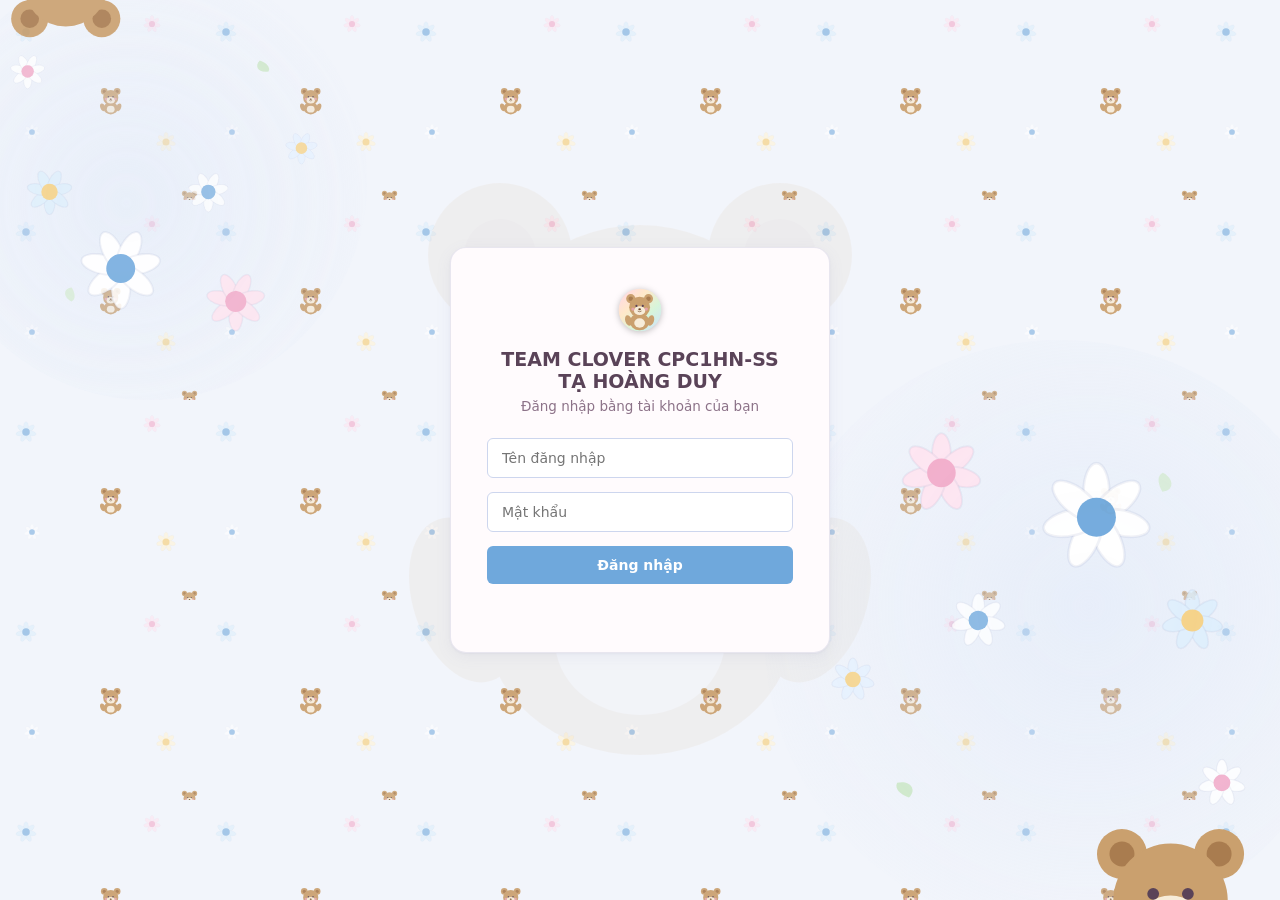
==== commit cfc362a0: "Update index.html" ====
--- a/site/index.html
+++ b/site/index.html
@@ -49,6 +49,14 @@
         <span class="tab-icon"><svg viewBox="0 0 20 20" fill="none" stroke="currentColor" stroke-width="1.6"><circle cx="7.2" cy="6.5" r="2.5"/><path d="M2.5 17c0-3 2.2-5 4.7-5s4.7 2 4.7 5"/><circle cx="14.3" cy="7.5" r="2"/><path d="M12.8 12.3c1.9.3 3.7 2 3.7 4.7"/></svg></span>
         <span>Khách hàng</span>
       </button>
+      <button class="tab-btn" data-tab="sptt">
+        <span class="tab-icon"><svg viewBox="0 0 20 20" fill="none" stroke="currentColor" stroke-width="1.6"><circle cx="10" cy="10" r="7.2"/><circle cx="10" cy="10" r="4.2"/><circle cx="10" cy="10" r="1.2" fill="currentColor" stroke="none"/></svg></span>
+        <span>SP trọng tâm</span>
+      </button>
+      <button class="tab-btn" data-tab="doanhso">
+        <span class="tab-icon"><svg viewBox="0 0 20 20" fill="none" stroke="currentColor" stroke-width="1.6"><circle cx="10" cy="10" r="7.5"/><path d="M10 5.5v9M12.6 7.6c0-1-1-1.7-2.3-1.7-1.4 0-2.5.7-2.5 1.9 0 2.6 4.8 1.3 4.8 3.9 0 1.2-1.1 1.9-2.5 1.9-1.3 0-2.3-.7-2.3-1.7"/></svg></span>
+        <span>Doanh số</span>
+      </button>
       <button class="tab-btn" data-tab="giaoviec">
         <span class="tab-icon"><svg viewBox="0 0 20 20" fill="none" stroke="currentColor" stroke-width="1.6"><rect x="4" y="3.5" width="12" height="14" rx="1.5"/><path d="M7.5 3.5V3a1.5 1.5 0 0 1 1.5-1.5h2A1.5 1.5 0 0 1 12.5 3v.5"/><path d="M7 10.6l2 2 4-4.6"/></svg></span>
         <span>Giao việc</span>
@@ -85,6 +93,22 @@
       </div>
 
       <div class="stat-grid" id="thau-stats"></div>
+
+      <div class="thau-alert-cols">
+        <div class="panel thau-alert-panel thau-alert-panel--vet">
+          <h2>🚨 Cảnh báo vét thầu <span class="muted small">(gói thầu còn dưới 3 tháng hiệu lực)</span></h2>
+          <div class="thau-alert-list" id="thau-vetthau-list"></div>
+        </div>
+        <div class="panel thau-alert-panel thau-alert-panel--newpkg">
+          <h2>🆕 Cài gói thầu mới <span class="muted small">(gói thầu còn khoảng 6 tháng hiệu lực)</span></h2>
+          <div class="thau-alert-list" id="thau-caigoimoi-list"></div>
+        </div>
+      </div>
+
+      <div class="panel">
+        <h2>👥 Tổng hợp theo nhân sự phụ trách</h2>
+        <div class="thau-emp-grid" id="thau-emp-summary"></div>
+      </div>
 
       <div class="panel">
         <h2>Tỷ lệ hoàn thành theo Tỉnh</h2>
@@ -121,6 +145,8 @@
               <th class="num" data-sort="slThucHien">SL thực hiện</th>
               <th data-sort="tyLe">Tiến độ</th>
               <th data-sort="ngayHetHan">Hết hạn</th>
+              <th>Đối chiếu</th>
+              <th class="thau-ghichu-col">Ghi chú (theo hợp đồng)</th>
             </tr></thead>
             <tbody></tbody>
           </table>
@@ -265,6 +291,39 @@
             <tbody></tbody>
           </table>
         </div>
+      </div>
+    </section>
+
+    <!-- ===================== TAB: SẢN PHẨM TRỌNG TÂM ===================== -->
+    <section id="tab-sptt" class="tab-panel hidden">
+      <div class="sptt-team-header">
+        <h2 class="sptt-team-title">🎯 Lũy kế Quý 3/2026 — Team SS Tạ Hoàng Duy</h2>
+        <div class="sptt-updated" id="sptt-updated"></div>
+      </div>
+      <div class="sptt-team-grid" id="sptt-team-cards"></div>
+
+      <div class="panel">
+        <h2>🏅 Lũy kế theo từng nhân viên — Tháng 8/2026</h2>
+        <div class="sptt-emp-grid" id="sptt-emp-cards"></div>
+      </div>
+    </section>
+
+    <!-- ===================== TAB: DOANH SỐ ===================== -->
+    <section id="tab-doanhso" class="tab-panel hidden">
+      <div class="ds-team-header">
+        <h2 class="ds-team-title">💰 Doanh số Tháng 8/2026 — Team SS Tạ Hoàng Duy</h2>
+        <div class="ds-updated" id="ds-updated"></div>
+      </div>
+      <div class="ds-team-grid" id="ds-team-cards"></div>
+
+      <div class="panel">
+        <h2>🐣 Xếp hạng hoàn thành chỉ tiêu — từng nhân viên</h2>
+        <div class="ds-emp-grid" id="ds-emp-cards"></div>
+      </div>
+
+      <div class="panel">
+        <h2>👑 Top 10 khách hàng doanh số cao nhất</h2>
+        <div class="ds-cust-list" id="ds-cust-list"></div>
       </div>
     </section>
 
--- a/site/style.css
+++ b/site/style.css
@@ -3,47 +3,61 @@
    ============================================================================ */
 :root {
   color-scheme: light;
-  --surface-1: #fcfcfb;
-  --page-plane: #f4f4f1;
-  --text-primary: #0b0b0b;
-  --text-secondary: #52514e;
-  --text-muted: #898781;
-  --gridline: #e1e0d9;
-  --baseline: #c3c2b7;
-  --border: rgba(11, 11, 11, 0.10);
-
-  --series-1: #2a78d6; /* blue */
-  --series-2: #eb6834; /* orange */
-  --series-3: #1baf7a; /* aqua */
-  --series-4: #eda100; /* yellow */
-  --series-5: #e87ba4; /* magenta */
-  --series-6: #008300; /* green */
-  --series-7: #4a3aa7; /* violet */
-  --series-8: #e34948; /* red */
-
-  --status-good: #0ca30c;
-  --status-warning: #fab219;
-  --status-serious: #ec835a;
-  --status-critical: #d03b3b;
-
-  --seq-100: #cde2fb;
-  --seq-400: #3987e5;
-  --seq-550: #1c5cab;
+  /* ==== Bảng màu PASTEL DỄ THƯƠNG (vòng 8) — thay cho bảng màu trung tính/đậm trước đây.
+     Giữ nguyên TÊN biến để toàn bộ CSS phía dưới (mọi tab: Thầu, KPI, Khách hàng,
+     SP trọng tâm, Doanh số, Giao việc, Trao đổi) tự động ăn theo bảng màu mới. ==== */
+  --surface-1: #fffbfd;
+  --page-plane: #f2f5fb;
+  --text-primary: #5a4358;
+  --text-secondary: #8c7288;
+  --text-muted: #b39aae;
+  --gridline: #e4e8f6;
+  --baseline: #cdd6ee;
+  --border: rgba(110, 120, 170, 0.16);
+
+  --series-1: #6fa8dc; /* blue pastel */
+  --series-2: #f3a879; /* orange pastel */
+  --series-3: #5bccbb; /* aqua/teal pastel */
+  --series-4: #f7cb6e; /* yellow pastel */
+  --series-5: #f2a4c4; /* magenta/hồng pastel */
+  --series-6: #8bcf7e; /* green pastel */
+  --series-7: #b3a0e6; /* violet pastel */
+  --series-8: #f0847f; /* red/cam san hô pastel */
+
+  --status-good: #6fbf73;
+  --status-warning: #f6c877;
+  --status-serious: #f3a879;
+  --status-critical: #ee7e79;
+
+  --seq-100: #e6f0ff;
+  --seq-400: #8fb8ea;
+  --seq-550: #5b8fc9;
+
+  /* Gradient "hero" dùng riêng cho khối số điểm nổi bật (KPI cuối trang) — tách
+     khỏi màu sidebar để sidebar có thể pastel nhạt mà khối hero vẫn nổi bật rõ. */
+  --hero-grad-1: #f6a8c9;
+  --hero-grad-2: #93c9f2;
+  --hero-text-soft: #fdeef8;
+  --hero-text-strong: #ffffff;
+  /* Tông đậm nhất trong bảng pastel — dùng cho tiêu đề bảng / chip đang chọn để
+     chữ trắng vẫn đủ tương phản đọc rõ, tách riêng khỏi --sidebar-active-bg (giờ
+     đã rất sáng vì sidebar chuyển pastel). */
+  --accent-deep: #4f6ba3;
 
   --radius-s: 6px;
   --radius-m: 10px;
   --radius-l: 16px;
-  --shadow-card: 0 1px 2px rgba(11, 11, 11, 0.06), 0 4px 16px rgba(11, 11, 11, 0.05);
+  --shadow-card: 0 1px 2px rgba(110, 120, 170, 0.08), 0 4px 16px rgba(110, 120, 170, 0.08);
   font-variant-numeric: proportional-nums;
 
-  /* watermark logo CPC1HN rất mờ, đặt chính giữa nền website (tự tạo từ logo, giảm độ đậm) */
-  --decor-watermark: url('[data-uri]');
-
-  /* mẫu hoa văn hoa & bướm nhỏ, lặp lại (tileable) — phủ khắp nền trang, phía sau mọi khối nội dung */
-  --decor-tile: url('[data-uri]');
-
-  /* cụm hoa & bướm lớn (tự vẽ, dạng SVG nhúng) dùng làm điểm nhấn ở góc màn hình */
-  --decor-flowers: url('[data-uri]');
+  /* 1 chú gấu bông chibi rất mờ, đặt chính giữa nền website — hình vẽ gốc, thay cho logo/đầu lâu cũ */
+  --decor-watermark: url('[data-uri]');
+
+  /* mẫu hoa cúc nhỏ + gấu bông tí xíu, lặp lại (tileable) — phủ khắp nền trang/sidebar, phía sau mọi khối nội dung */
+  --decor-tile: url('[data-uri]');
+
+  /* bó hoa cúc pastel + 1 chú gấu bông ngồi (tự vẽ, dạng SVG nhúng) — điểm nhấn to, rõ ở góc màn hình */
+  --decor-flowers: url('[data-uri]');
 }
 
 * { box-sizing: border-box; }
@@ -114,7 +128,7 @@
 .login-card input[type="password"]:focus,
 .login-card input[type="text"]:focus {
   border-color: var(--series-1);
-  box-shadow: 0 0 0 3px rgba(42, 120, 214, 0.15);
+  box-shadow: 0 0 0 3px rgba(111, 168, 220, 0.15);
 }
 .login-card button {
   width: 100%;
@@ -127,7 +141,7 @@
   font-size: 14px;
   cursor: pointer;
 }
-.login-card button:hover { background: #2166b8; }
+.login-card button:hover { background: #5b93c9; }
 .login-card button:disabled { opacity: .6; cursor: default; }
 .login-error {
   color: var(--status-critical);
@@ -135,11 +149,12 @@
   margin-top: 12px;
   min-height: 16px;
 }
+/* Huy hiệu thương hiệu CPC1HN — huy hiệu tròn gradient pastel 7 sắc + gấu bông
+   chibi nhỏ ở giữa (tự vẽ, thay cho hình vương miện/đầu lâu điểm danh cũ). */
 .login-logo {
   width: 44px; height: 44px;
-  clip-path: polygon(50% 0%, 61% 35%, 98% 35%, 68% 58%, 79% 91%, 50% 70%, 21% 91%, 32% 58%, 2% 35%, 39% 35%);
-  -webkit-clip-path: polygon(50% 0%, 61% 35%, 98% 35%, 68% 58%, 79% 91%, 50% 70%, 21% 91%, 32% 58%, 2% 35%, 39% 35%);
-  background: url('[data-uri]') center / 60% no-repeat, linear-gradient(135deg, #ff3b3b 0%, #ff9f3b 18%, #ffe93b 36%, #4bdc6c 54%, #3bb8ff 72%, #8a5cff 88%, #ff3bd6 100%);
+  border-radius: 50%;
+  background: url('[data-uri]') center / cover no-repeat;
   filter: drop-shadow(0 1px 3px rgba(0,0,0,0.25));
   margin: 0 auto 16px;
 }
@@ -184,11 +199,15 @@
    APP SHELL — sidebar tối (navy) + khu vực nội dung sáng
    ============================================================================ */
 :root {
-  --sidebar-bg: #0f1b3d;
-  --sidebar-bg-2: #16234a;
-  --sidebar-text: #aab4d4;
-  --sidebar-text-active: #ffffff;
-  --sidebar-active-bg: #1e3a70;
+  /* Sidebar chuyển hẳn sang pastel (hồng phấn → tím lavender) theo yêu cầu "càng
+     cute càng tốt" — chữ dùng tông tím than đậm để vẫn đọc rõ trên nền sáng. */
+  --sidebar-bg: #ffd9ec;
+  --sidebar-bg-2: #bfe0f7;
+  --sidebar-text: #8a6a92;
+  --sidebar-text-active: #4a2f52;
+  --sidebar-active-bg: #fff6fb;
+  --sidebar-hover-bg: rgba(120, 70, 120, 0.08);
+  --sidebar-hover-bg-strong: rgba(120, 70, 120, 0.14);
   --sidebar-width: 210px;
 }
 
@@ -205,8 +224,8 @@
   pointer-events: none;
   z-index: -1;
 }
-#app::before { width: 460px; height: 460px; bottom: -30px; right: -30px; opacity: 0.85; }
-#app::after { width: 320px; height: 320px; top: -30px; left: -30px; transform: rotate(180deg); opacity: 0.55; }
+#app::before { width: 480px; height: 480px; bottom: -30px; right: -30px; opacity: 0.9; }
+#app::after { width: 360px; height: 360px; top: -30px; left: -30px; transform: rotate(180deg); opacity: 0.7; }
 
 /* ---- Sidebar ---- */
 .sidebar {
@@ -220,15 +239,15 @@
   height: 100vh;
   overflow-y: auto;
 }
-/* hoa & bướm phủ SUỐT chiều cao thanh menu — chỉ để trang trí, mix-blend-mode giúp màu pastel nổi nhẹ trên nền navy */
+/* hoa cúc + gấu bông nhỏ phủ suốt chiều cao thanh menu — trang trí mờ, nằm dưới nút bấm */
 .sidebar::after {
   content: "";
   position: absolute;
   inset: 0;
   background: var(--decor-tile) repeat;
   background-size: 130px 130px;
-  mix-blend-mode: screen;
-  opacity: 0.6;
+  mix-blend-mode: multiply;
+  opacity: 0.5;
   pointer-events: none;
   z-index: 0;
 }
@@ -237,16 +256,16 @@
   align-items: center;
   gap: 10px;
   padding: 20px 18px;
-  border-bottom: 1px solid rgba(255,255,255,0.08);
+  border-bottom: 1px solid rgba(120, 70, 120, 0.14);
   position: relative;
   z-index: 1;
 }
-.sidebar-brand .login-logo { margin: 0; width: 38px; height: 38px; border-radius: 8px; flex: none; }
+.sidebar-brand .login-logo { margin: 0; width: 38px; height: 38px; border-radius: 50%; flex: none; box-shadow: 0 1px 4px rgba(120,70,120,0.25); }
 .sidebar-title {
   font-size: 17px;
   font-weight: 800;
   letter-spacing: .015em;
-  color: #fff;
+  color: var(--sidebar-text-active);
   line-height: 1.25;
 }
 .side-nav { display: flex; flex-direction: column; gap: 4px; padding: 16px 12px; position: relative; z-index: 1; }
@@ -274,15 +293,20 @@
   width: 32px;
   height: 32px;
   border-radius: 10px;
-  background: rgba(255,255,255,0.07);
+  background: rgba(255,255,255,0.55);
   flex: none;
   transition: background .15s ease;
 }
 .side-nav .tab-btn svg { width: 19px; height: 19px; stroke-width: 1.9; flex: none; opacity: 0.9; }
-.side-nav .tab-btn:hover:not(.active) { background: rgba(255,255,255,0.06); color: #fff; }
-.side-nav .tab-btn:hover:not(.active) .tab-icon { background: rgba(255,255,255,0.13); }
-.side-nav .tab-btn.active { background: var(--sidebar-active-bg); color: var(--sidebar-text-active); }
-.side-nav .tab-btn.active .tab-icon { background: rgba(255,255,255,0.2); }
+.side-nav .tab-btn:hover:not(.active) { background: var(--sidebar-hover-bg); color: var(--sidebar-text-active); }
+.side-nav .tab-btn:hover:not(.active) .tab-icon { background: rgba(255,255,255,0.8); }
+.side-nav .tab-btn.active {
+  background: var(--sidebar-active-bg);
+  color: var(--sidebar-text-active);
+  box-shadow: 0 2px 10px rgba(120, 70, 120, 0.18);
+}
+.side-nav .tab-btn.active .tab-icon { background: linear-gradient(135deg, var(--series-5), var(--series-1)); box-shadow: 0 1px 4px rgba(120,70,120,0.25); }
+.side-nav .tab-btn.active .tab-icon svg { color: #fff; opacity: 1; }
 .side-nav .tab-btn.active svg { opacity: 1; }
 
 /* ---- Main column ---- */
@@ -318,7 +342,7 @@
 }
 .btn:hover { background: var(--page-plane); }
 .btn-primary { background: var(--series-1); border-color: var(--series-1); color: #fff; }
-.btn-primary:hover { background: #2166b8; }
+.btn-primary:hover { background: #5b93c9; }
 .user-badge {
   font-size: 12.5px;
   color: var(--text-secondary);
@@ -438,19 +462,19 @@
 }
 table.data-table th {
   position: sticky; top: 0;
-  background: var(--sidebar-active-bg);
+  background: var(--accent-deep);
   text-align: left;
   padding: 10px 12px;
   font-size: 11.5px;
   text-transform: uppercase;
   letter-spacing: .02em;
-  color: #dfe6f7;
-  border-bottom: 1px solid var(--sidebar-active-bg);
+  color: var(--hero-text-soft);
+  border-bottom: 1px solid var(--accent-deep);
   cursor: pointer;
   white-space: nowrap;
 }
 table.data-table th.sorted { color: #fff; }
-table.data-table tbody tr:nth-child(even) { background: rgba(15,27,61,0.025); }
+table.data-table tbody tr:nth-child(even) { background: rgba(110, 120, 170, 0.05); }
 table.data-table td {
   padding: 9px 10px;
   border-bottom: 1px solid var(--gridline);
@@ -486,9 +510,9 @@
   font-size: 11.5px;
   font-weight: 600;
 }
-.chip.good { background: rgba(12,163,12,0.12); color: #086b08; }
-.chip.warn { background: rgba(250,178,25,0.18); color: #8a5c00; }
-.chip.critical { background: rgba(208,59,59,0.12); color: #a02323; }
+.chip.good { background: rgba(111,191,115,0.12); color: #3f7a45; }
+.chip.warn { background: rgba(246,200,119,0.18); color: #9c6b1f; }
+.chip.critical { background: rgba(238,126,121,0.12); color: #b8474a; }
 .chip::before { content: ""; width: 6px; height: 6px; border-radius: 50%; background: currentColor; }
 
 .empty-state {
@@ -542,16 +566,16 @@
 }
 .kpi-emp-chip .kpi-emp-name { font-size: 13px; font-weight: 600; color: var(--text-primary); }
 .kpi-emp-chip .kpi-emp-pct { font-size: 12px; font-weight: 700; }
-.kpi-emp-chip.good .kpi-emp-pct { color: #086b08; }
-.kpi-emp-chip.warn .kpi-emp-pct { color: #8a5c00; }
-.kpi-emp-chip.critical .kpi-emp-pct { color: #a02323; }
+.kpi-emp-chip.good .kpi-emp-pct { color: #3f7a45; }
+.kpi-emp-chip.warn .kpi-emp-pct { color: #9c6b1f; }
+.kpi-emp-chip.critical .kpi-emp-pct { color: #b8474a; }
 .kpi-emp-chip:hover { border-color: var(--series-1); }
 .kpi-emp-chip.active {
-  background: var(--sidebar-active-bg);
-  border-color: var(--sidebar-active-bg);
+  background: var(--accent-deep);
+  border-color: var(--accent-deep);
 }
 .kpi-emp-chip.active .kpi-emp-name { color: #fff; }
-.kpi-emp-chip.active .kpi-emp-pct { color: #dfe6f7; }
+.kpi-emp-chip.active .kpi-emp-pct { color: var(--hero-text-soft); }
 
 .kpi-detail-header { margin-bottom: 16px; }
 .kpi-detail-title {
@@ -565,7 +589,7 @@
   font-size: 12.5px;
   color: var(--text-secondary);
   background: var(--page-plane);
-  border: 1px solid var(--border-soft, #e1e0d9);
+  border: 1px solid var(--border-soft, #f4dcec);
   border-radius: 8px;
   padding: 8px 12px;
   margin: 12px 0 16px;
@@ -576,10 +600,10 @@
   border-radius: 10px;
   padding: 12px 14px;
   margin-bottom: 20px;
-  border: 1px solid var(--border-soft, #e1e0d9);
-}
-.kpi-result-summary.ok { background: rgba(12,163,12,0.07); border-color: rgba(12,163,12,0.3); }
-.kpi-result-summary.fail { background: rgba(208,59,59,0.07); border-color: rgba(208,59,59,0.3); }
+  border: 1px solid var(--border-soft, #f4dcec);
+}
+.kpi-result-summary.ok { background: rgba(111,191,115,0.07); border-color: rgba(111,191,115,0.3); }
+.kpi-result-summary.fail { background: rgba(238,126,121,0.07); border-color: rgba(238,126,121,0.3); }
 .kpi-result-top { display: flex; align-items: center; gap: 12px; flex-wrap: wrap; }
 .kpi-result-score { font-size: 12.5px; color: var(--text-secondary); }
 .kpi-result-reasons { margin: 8px 0 0; padding-left: 20px; font-size: 12.5px; color: var(--status-critical); }
@@ -603,8 +627,8 @@
   font-size: 15px;
   font-weight: 700;
   color: var(--text-primary);
-  background: rgba(42,120,214,0.09);
-  border: 1px solid rgba(42,120,214,0.25);
+  background: rgba(111,168,220,0.09);
+  border: 1px solid rgba(111,168,220,0.25);
   border-radius: var(--radius-s);
   padding: 10px 14px;
   margin: 6px 0 14px;
@@ -612,9 +636,9 @@
 .kpi-group-total-bar b { color: var(--series-1); font-size: 16px; }
 
 /* Mục tổng điểm cuối cùng "X điểm kpis / 1000 điểm kpis" ở cuối trang chi tiết
-   KPI, sau khi đã cộng "Điểm cộng thêm" và trừ "Điểm trừ KPI" — nền xanh navy
-   đậm cùng tông với sidebar/header của trang để thật nổi bật, chữ trắng/sáng
-   màu để tương phản rõ (khác bản trước dùng chữ xám mờ trên nền tối, khó đọc). */
+   KPI, sau khi đã cộng "Điểm cộng thêm" và trừ "Điểm trừ KPI" — dùng gradient
+   hồng-tím pastel đậm (--hero-grad-1/2) riêng để thật nổi bật giữa các thẻ pastel
+   nhạt xung quanh, chữ trắng/sáng màu để tương phản rõ. */
 .kpi-final-score {
   display: flex;
   align-items: baseline;
@@ -625,8 +649,8 @@
   margin-top: 26px;
   padding: 20px 22px;
   border-radius: var(--radius-m);
-  background: linear-gradient(135deg, var(--sidebar-bg) 0%, var(--sidebar-active-bg) 100%);
-  border: 1px solid var(--sidebar-active-bg);
+  background: linear-gradient(135deg, var(--hero-grad-1) 0%, var(--hero-grad-2) 100%);
+  border: 1px solid var(--hero-grad-2);
   box-shadow: var(--shadow-card);
 }
 .kpi-final-score-label {
@@ -635,12 +659,12 @@
   font-weight: 700;
   text-transform: uppercase;
   letter-spacing: .04em;
-  color: #dfe6f7;
+  color: var(--hero-text-soft);
   margin-bottom: 2px;
 }
-.kpi-final-score-value { font-size: 32px; font-weight: 800; color: #ffffff; font-variant-numeric: tabular-nums; }
-.kpi-final-score-sep { font-size: 20px; color: #9db2e0; }
-.kpi-final-score-max { font-size: 18px; font-weight: 600; color: #cddaf5; font-variant-numeric: tabular-nums; }
+.kpi-final-score-value { font-size: 32px; font-weight: 800; color: var(--hero-text-strong); font-variant-numeric: tabular-nums; }
+.kpi-final-score-sep { font-size: 20px; color: var(--hero-text-soft); }
+.kpi-final-score-max { font-size: 18px; font-weight: 600; color: var(--hero-text-soft); font-variant-numeric: tabular-nums; }
 
 .kpi-input {
   width: 100px;
@@ -651,7 +675,7 @@
   text-align: right;
   font-variant-numeric: tabular-nums;
 }
-.kpi-input:focus { border-color: var(--series-1); box-shadow: 0 0 0 3px rgba(42, 120, 214, 0.15); outline: none; }
+.kpi-input:focus { border-color: var(--series-1); box-shadow: 0 0 0 3px rgba(111, 168, 220, 0.15); outline: none; }
 .kpi-input:disabled { opacity: .6; }
 .kpi-input-text { width: 100%; min-width: 160px; text-align: left; }
 .kpi-select.kpi-input { width: auto; min-width: 120px; text-align: left; }
@@ -666,9 +690,9 @@
   padding: 8px 12px;
   border-radius: var(--radius-s);
   background: var(--page-plane);
-  border: 1px solid var(--border-soft, #e1e0d9);
-}
-.kpi-leaderboard-row.top3 { background: rgba(250,178,25,0.08); border-color: rgba(250,178,25,0.3); }
+  border: 1px solid var(--border-soft, #f4dcec);
+}
+.kpi-leaderboard-row.top3 { background: rgba(246,200,119,0.08); border-color: rgba(246,200,119,0.3); }
 .kpi-medal { font-size: 18px; width: 26px; text-align: center; flex-shrink: 0; }
 .kpi-rank-num { font-size: 12.5px; font-weight: 700; color: var(--text-muted); width: 26px; text-align: center; flex-shrink: 0; }
 .kpi-leaderboard-name { font-size: 13px; font-weight: 600; flex: 1; }
@@ -704,15 +728,20 @@
   overflow: hidden;
 }
 .chat-contacts-title {
-  padding: 14px 16px;
-  font-size: 12px;
-  font-weight: 700;
+  display: flex;
+  align-items: center;
+  gap: 9px;
+  padding: 16px 16px;
+  font-size: 14px;
+  font-weight: 800;
   text-transform: uppercase;
-  letter-spacing: .02em;
-  color: var(--text-muted);
+  letter-spacing: .03em;
+  color: var(--text-primary);
   border-bottom: 1px solid var(--border);
-}
-.chat-contacts-list { flex: 1; overflow-y: auto; padding: 6px; }
+  background: linear-gradient(180deg, rgba(111,168,220,0.07), transparent);
+}
+.chat-contacts-title svg { width: 18px; height: 18px; color: var(--series-1); flex: none; }
+.chat-contacts-list { flex: 1; overflow-y: auto; padding: 8px; display: flex; flex-direction: column; gap: 3px; }
 .chat-contact-item {
   display: flex;
   align-items: center;
@@ -720,18 +749,36 @@
   gap: 8px;
   width: 100%;
   text-align: left;
-  border: none;
+  border: 1px solid transparent;
   background: none;
-  padding: 10px 10px;
+  padding: 8px 10px;
   border-radius: var(--radius-s);
-  font-size: 13.5px;
+  font-size: 14px;
   color: var(--text-primary);
   cursor: pointer;
-}
-.chat-contact-item:hover { background: var(--page-plane); }
-.chat-contact-item.active { background: var(--series-1); color: #fff; }
+  transition: background .12s ease, border-color .12s ease, transform .12s ease;
+}
+.chat-contact-main { display: flex; align-items: center; gap: 10px; min-width: 0; flex: 1; }
+.chat-contact-item:hover { background: var(--page-plane); border-color: var(--border); transform: translateX(1px); }
+.chat-contact-item.active { background: var(--series-1); color: #fff; border-color: var(--series-1); box-shadow: 0 2px 8px rgba(111,168,220,0.35); }
 .chat-contact-item.active .chip { color: inherit; }
-.chat-contact-name { overflow: hidden; text-overflow: ellipsis; white-space: nowrap; }
+.chat-contact-item.active .chat-avatar { box-shadow: 0 0 0 2px rgba(255,255,255,0.75); }
+.chat-contact-name { overflow: hidden; text-overflow: ellipsis; white-space: nowrap; font-weight: 600; }
+
+.chat-avatar {
+  flex: none;
+  width: 32px;
+  height: 32px;
+  border-radius: 50%;
+  display: flex;
+  align-items: center;
+  justify-content: center;
+  color: var(--text-primary);
+  text-shadow: 0 1px 0 rgba(255,255,255,0.35);
+  font-size: 13px;
+  font-weight: 800;
+  box-shadow: 0 1px 3px rgba(120,70,110,0.22);
+}
 
 .chat-thread-wrap {
   flex: 1;
@@ -745,12 +792,18 @@
   overflow: hidden;
 }
 .chat-thread-header {
-  padding: 14px 18px;
-  font-size: 13.5px;
-  font-weight: 700;
+  display: flex;
+  align-items: center;
+  gap: 12px;
+  padding: 13px 18px;
+  font-size: 15px;
+  font-weight: 800;
   border-bottom: 1px solid var(--border);
   color: var(--text-primary);
-}
+  background: linear-gradient(180deg, rgba(111,168,220,0.06), transparent);
+}
+.chat-thread-header-name { overflow: hidden; text-overflow: ellipsis; white-space: nowrap; }
+.chat-thread-placeholder-icon { width: 20px; height: 20px; color: var(--text-muted); flex: none; }
 .chat-messages {
   flex: 1;
   overflow-y: auto;
@@ -769,7 +822,7 @@
   border-radius: 14px;
   font-size: 13.5px;
   line-height: 1.4;
-  box-shadow: 0 1px 2px rgba(11,11,11,0.06);
+  box-shadow: 0 1px 2px rgba(120,70,110,0.08);
 }
 .chat-bubble-row.mine .chat-bubble { background: var(--series-1); color: #fff; border-bottom-right-radius: 4px; }
 .chat-bubble-row.theirs .chat-bubble { background: var(--surface-1); color: var(--text-primary); border: 1px solid var(--border); border-bottom-left-radius: 4px; }
@@ -791,7 +844,7 @@
   font-size: 13.5px;
   outline: none;
 }
-.chat-input-bar input:focus { border-color: var(--series-1); box-shadow: 0 0 0 3px rgba(42,120,214,0.15); }
+.chat-input-bar input:focus { border-color: var(--series-1); box-shadow: 0 0 0 3px rgba(111,168,220,0.15); }
 .chat-error { padding: 0 16px 10px; color: var(--status-critical); font-size: 12px; min-height: 4px; }
 
 @media (max-width: 900px) {
@@ -822,7 +875,7 @@
 .giaoviec-field select:focus,
 .giaoviec-field input[type="text"]:focus,
 .giaoviec-field input[type="date"]:focus,
-.giaoviec-field textarea:focus { border-color: var(--series-1); box-shadow: 0 0 0 3px rgba(42,120,214,0.15); }
+.giaoviec-field textarea:focus { border-color: var(--series-1); box-shadow: 0 0 0 3px rgba(111,168,220,0.15); }
 .giaoviec-form-actions { display: flex; align-items: center; gap: 12px; }
 .giaoviec-form-status, .giaoviec-fb-status-text { font-size: 12px; color: var(--text-muted); }
 .btn-small { padding: 5px 11px; font-size: 12px; }
@@ -884,6 +937,187 @@
 .giaoviec-emp-body { padding: 4px 16px 16px; }
 .giaoviec-emp-empty { font-size: 12.5px; color: var(--text-muted); padding: 0 0 4px; }
 
+/* ============================================================================
+   TAB: SẢN PHẨM TRỌNG TÂM
+   ============================================================================ */
+.sptt-team-header {
+  display: flex;
+  align-items: baseline;
+  justify-content: space-between;
+  flex-wrap: wrap;
+  gap: 8px;
+  margin-bottom: 14px;
+}
+.sptt-team-title {
+  font-size: 19px;
+  font-weight: 800;
+  margin: 0;
+  letter-spacing: -.01em;
+}
+.sptt-updated { font-size: 12px; color: var(--text-muted); }
+
+.sptt-team-grid {
+  display: grid;
+  grid-template-columns: repeat(auto-fit, minmax(280px, 1fr));
+  gap: 14px;
+  margin-bottom: 22px;
+}
+.sptt-team-card {
+  background: var(--surface-1);
+  border: 1px solid var(--border);
+  border-radius: var(--radius-m);
+  box-shadow: var(--shadow-card);
+  padding: 18px 20px;
+  background-image: linear-gradient(135deg, rgba(111,168,220,0.06), transparent 60%);
+}
+.sptt-team-card-head { display: flex; align-items: center; gap: 10px; margin-bottom: 10px; }
+.sptt-card-icon { font-size: 26px; line-height: 1; }
+.sptt-team-card-name { font-size: 17px; font-weight: 800; }
+.sptt-team-card-nums { display: flex; align-items: baseline; gap: 6px; margin-bottom: 10px; }
+.sptt-luyke { font-size: 26px; font-weight: 800; font-variant-numeric: tabular-nums; color: var(--series-1); }
+.sptt-target { font-size: 12.5px; color: var(--text-muted); }
+
+.sptt-emp-grid {
+  display: grid;
+  grid-template-columns: repeat(auto-fit, minmax(300px, 1fr));
+  gap: 14px;
+  margin-top: 4px;
+}
+.sptt-emp-card {
+  background: var(--page-plane);
+  border: 1px solid var(--border-soft, #f4dcec);
+  border-radius: var(--radius-m);
+  padding: 14px 16px;
+  transition: box-shadow .15s ease, transform .15s ease;
+}
+.sptt-emp-card:hover { box-shadow: var(--shadow-card); transform: translateY(-1px); }
+.sptt-emp-card-head { display: flex; align-items: center; gap: 10px; margin-bottom: 12px; }
+.sptt-emp-medal { font-size: 18px; line-height: 1; }
+.sptt-emp-name { font-size: 16px; font-weight: 800; }
+.sptt-product-row {
+  display: grid;
+  grid-template-columns: auto 1fr auto;
+  align-items: center;
+  gap: 8px 10px;
+  padding: 7px 0;
+  border-top: 1px dashed var(--border-soft, #f4dcec);
+}
+.sptt-product-row:first-of-type { border-top: none; }
+.sptt-product-icon { font-size: 18px; grid-row: 1; }
+.sptt-product-label { font-size: 13px; font-weight: 700; grid-row: 1; }
+.sptt-product-nums { font-size: 12px; color: var(--text-muted); grid-row: 1; text-align: right; font-variant-numeric: tabular-nums; }
+.sptt-product-row .progress-cell { grid-column: 1 / -1; }
+
+/* ============================================================================
+   TAB: DOANH SỐ — phong cách chibi dễ thương (bo tròn lớn, gradient pastel,
+   icon to, hiệu ứng nảy nhẹ khi hover)
+   ============================================================================ */
+.ds-team-header {
+  display: flex;
+  align-items: baseline;
+  justify-content: space-between;
+  flex-wrap: wrap;
+  gap: 8px;
+  margin-bottom: 14px;
+}
+.ds-team-title { font-size: 19px; font-weight: 800; margin: 0; letter-spacing: -.01em; }
+.ds-updated { font-size: 12px; color: var(--text-muted); }
+
+.ds-team-grid {
+  display: grid;
+  grid-template-columns: repeat(auto-fit, minmax(280px, 1fr));
+  gap: 16px;
+  margin-bottom: 22px;
+}
+.ds-team-card {
+  background: var(--surface-1);
+  border: 2px solid var(--border);
+  border-radius: 22px;
+  box-shadow: var(--shadow-card);
+  padding: 20px 22px;
+  position: relative;
+  overflow: hidden;
+  transition: transform .15s ease, box-shadow .15s ease;
+}
+.ds-team-card:hover { transform: translateY(-2px) scale(1.01); box-shadow: 0 6px 22px rgba(120,70,110,0.14); }
+.ds-team-card--kedon {
+  background-image: linear-gradient(135deg, rgba(111,168,220,0.12), rgba(91,204,187,0.05) 70%);
+  border-color: rgba(111,168,220,0.35);
+}
+.ds-team-card--thau {
+  background-image: linear-gradient(135deg, rgba(242,164,196,0.14), rgba(247,203,110,0.06) 70%);
+  border-color: rgba(242,164,196,0.35);
+}
+.ds-team-card-head { display: flex; align-items: center; gap: 10px; margin-bottom: 10px; }
+.ds-card-icon { font-size: 30px; line-height: 1; filter: drop-shadow(0 2px 2px rgba(0,0,0,0.08)); }
+.ds-team-card-name { font-size: 17px; font-weight: 800; }
+.ds-team-card-nums { display: flex; align-items: baseline; gap: 6px; margin-bottom: 10px; }
+.ds-luyke { font-size: 27px; font-weight: 800; font-variant-numeric: tabular-nums; color: var(--series-1); }
+.ds-team-card--thau .ds-luyke { color: var(--series-5); }
+.ds-target { font-size: 12.5px; color: var(--text-muted); }
+
+.ds-emp-grid {
+  display: grid;
+  grid-template-columns: repeat(auto-fit, minmax(300px, 1fr));
+  gap: 14px;
+  margin-top: 4px;
+}
+.ds-emp-card {
+  background: var(--page-plane);
+  border: 2px solid var(--border-soft, #f4dcec);
+  border-radius: 20px;
+  padding: 16px 18px;
+  transition: box-shadow .15s ease, transform .15s ease;
+}
+.ds-emp-card:hover { box-shadow: var(--shadow-card); transform: translateY(-2px) scale(1.005); border-color: var(--series-5); }
+.ds-emp-card-head { display: flex; align-items: center; gap: 10px; margin-bottom: 12px; }
+.ds-emp-medal { font-size: 19px; line-height: 1; }
+.ds-emp-name { font-size: 16px; font-weight: 800; }
+.ds-product-row {
+  display: grid;
+  grid-template-columns: auto 1fr auto;
+  align-items: center;
+  gap: 8px 10px;
+  padding: 7px 0;
+  border-top: 1px dashed var(--border-soft, #f4dcec);
+}
+.ds-product-row:first-of-type { border-top: none; }
+.ds-product-icon { font-size: 18px; grid-row: 1; }
+.ds-product-label { font-size: 13px; font-weight: 700; grid-row: 1; }
+.ds-product-nums { font-size: 12px; color: var(--text-muted); grid-row: 1; text-align: right; font-variant-numeric: tabular-nums; }
+.ds-product-row .progress-cell { grid-column: 1 / -1; }
+
+.ds-cust-list { display: flex; flex-direction: column; gap: 8px; }
+.ds-cust-row {
+  display: flex;
+  align-items: center;
+  gap: 10px;
+  padding: 10px 16px;
+  border-radius: 999px;
+  background: var(--page-plane);
+  border: 1px solid var(--border-soft, #f4dcec);
+  transition: transform .12s ease, box-shadow .12s ease;
+}
+.ds-cust-row:hover { transform: translateX(2px); box-shadow: var(--shadow-card); }
+.ds-cust-row:nth-child(odd) { background: var(--surface-1); }
+.ds-cust-rank {
+  display: inline-flex;
+  align-items: center;
+  justify-content: center;
+  min-width: 26px;
+  height: 26px;
+  border-radius: 999px;
+  background: var(--series-1);
+  color: #fff;
+  font-size: 11.5px;
+  font-weight: 800;
+  flex: 0 0 auto;
+}
+.ds-cust-crown { font-size: 16px; flex: 0 0 auto; }
+.ds-cust-name { flex: 1 1 auto; font-size: 13.5px; font-weight: 700; overflow: hidden; text-overflow: ellipsis; white-space: nowrap; }
+.ds-cust-amount { font-size: 14.5px; font-weight: 800; color: var(--series-5); font-variant-numeric: tabular-nums; flex: 0 0 auto; }
+.ds-cust-share { font-size: 11px; color: var(--text-muted); flex: 0 0 auto; min-width: 92px; text-align: right; }
+
 /* footer */
 footer.app-footer {
   text-align: center;
@@ -897,4 +1131,9 @@
   main { padding: 14px 14px 40px; }
   .stat-tile .value { font-size: 20px; }
   .giaoviec-form-row { grid-template-columns: 1fr; }
-}
+  .sptt-team-title { font-size: 16px; }
+  .sptt-luyke { font-size: 22px; }
+  .ds-team-title { font-size: 16px; }
+  .ds-luyke { font-size: 22px; }
+  .ds-cust-share { display: none; }
+}
